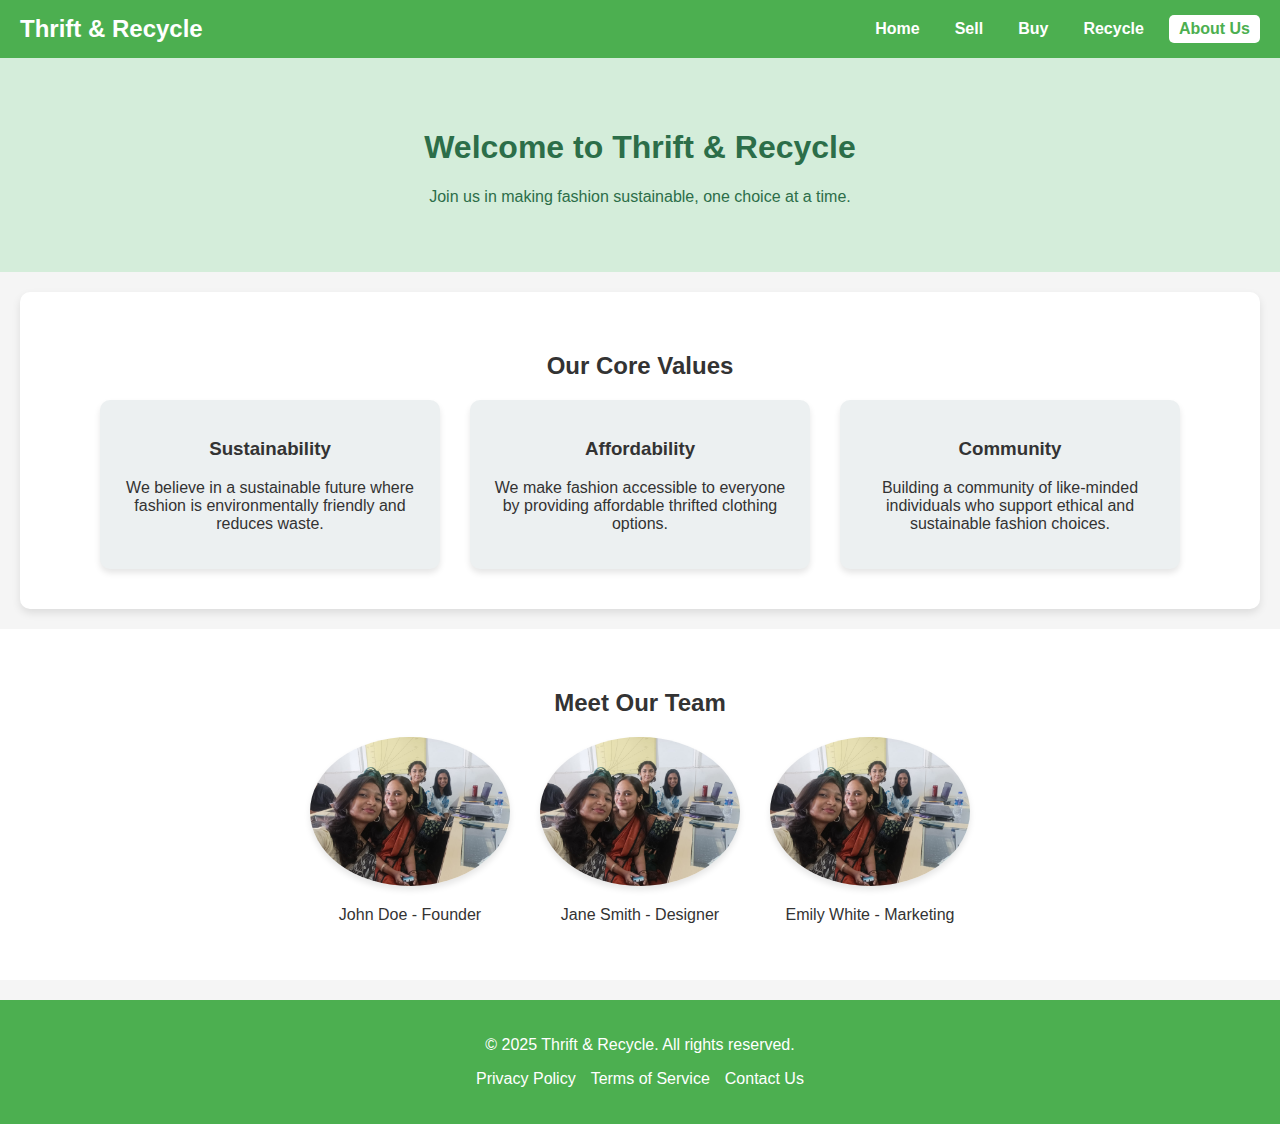
==== about.html @ 52817f69 "Initial commit" ====
<!DOCTYPE html>
<html lang="en">
<head>
    <meta charset="UTF-8">
    <meta name="viewport" content="width=device-width, initial-scale=1.0">
    <title>About Us - Thrift & Recycle</title>
    <style>
        body {
            font-family: Arial, sans-serif;
            margin: 0;
            padding: 0;
            background-color: #f5f5f5;
            color: #333;
        }

        /* Header Styling */
        header {
            background-color: #4CAF50;
            padding: 15px 20px;
            display: flex;
            justify-content: space-between;
            align-items: center;
        }

        .logo {
            font-size: 24px;
            font-weight: bold;
            color: white;
        }

        nav {
            display: flex;
            gap: 15px;
        }

        nav a {
            color: white;
            text-decoration: none;
            font-weight: bold;
            padding: 5px 10px;
            border-radius: 5px;
        }

        nav a:hover, nav a.active {
            background-color: white;
            color: #4CAF50;
        }

        /* Hero Section */
        .hero {
            text-align: center;
            padding: 50px 20px;
            background-color: #d4edda;
            color: #2c6e49;
        }

        /* Core Values Section */
        .core-values {
            text-align: center;
            padding: 40px 20px;
            background-color: #fff;
            margin: 20px;
            border-radius: 10px;
            box-shadow: 0 4px 8px rgba(0, 0, 0, 0.1);
        }

        .values-container {
            display: flex;
            justify-content: center;
            gap: 30px;
            flex-wrap: wrap;
        }

        .value-item {
            width: 300px;
            padding: 20px;
            background-color: #ecf0f1;
            border-radius: 10px;
            box-shadow: 0 4px 6px rgba(0, 0, 0, 0.1);
        }

        /* Meet the Team Section */
        .meet-the-team {
            text-align: center;
            padding: 40px 20px;
            background-color: #fff;
        }

        .team-container {
            display: flex;
            justify-content: center;
            gap: 30px;
            flex-wrap: wrap;
        }

        .team-member {
            width: 200px;
            text-align: center;
        }

        .team-member img {
            width: 100%;
            border-radius: 50%;
            box-shadow: 0 4px 6px rgba(0, 0, 0, 0.1);
        }

        /* Footer Styling */
        footer {
            background-color: #4CAF50;
            color: white;
            text-align: center;
            padding: 20px;
            margin-top: 20px;
        }

        footer ul {
            list-style: none;
            padding: 0;
            display: flex;
            justify-content: center;
            gap: 15px;
        }

        footer ul li a {
            color: white;
            text-decoration: none;
        }

        footer ul li a:hover {
            text-decoration: underline;
        }

        /* Responsive Design */
        @media (max-width: 768px) {
            header {
                flex-direction: column;
                text-align: center;
            }

            nav {
                flex-direction: column;
                gap: 10px;
                margin-top: 10px;
            }

            .values-container, .team-container {
                flex-direction: column;
                align-items: center;
            }
        }
    </style>
</head>
<body>

    <!-- Header -->
    <header>
        <div class="logo">Thrift & Recycle</div>
        <nav>
            <a href="index.html">Home</a>
            <a href="sell.html">Sell</a>
            <a href="thrift.html">Buy</a>
            <a href="recycle.html">Recycle</a>
            <a href="about.html" class="active">About Us</a>
        </nav>
    </header>

    <!-- Hero Section -->
    <section class="hero">
        <h1>Welcome to Thrift & Recycle</h1>
        <p>Join us in making fashion sustainable, one choice at a time.</p>
    </section>

    <!-- Core Values Section -->
    <section class="core-values">
        <h2>Our Core Values</h2>
        <div class="values-container">
            <div class="value-item">
                <h3>Sustainability</h3>
                <p>We believe in a sustainable future where fashion is environmentally friendly and reduces waste.</p>
            </div>
            <div class="value-item">
                <h3>Affordability</h3>
                <p>We make fashion accessible to everyone by providing affordable thrifted clothing options.</p>
            </div>
            <div class="value-item">
                <h3>Community</h3>
                <p>Building a community of like-minded individuals who support ethical and sustainable fashion choices.</p>
            </div>
        </div>
    </section>

    <!-- Meet the Team Section -->
    <section class="meet-the-team">
        <h2>Meet Our Team</h2>
        <div class="team-container">
            <div class="team-member">
                <img src="member1.jpeg" alt="Team Member 1">
                <p>John Doe - Founder</p>
            </div>
            <div class="team-member">
                <img src="member1.jpeg" alt="Team Member 2">
                <p>Jane Smith - Designer</p>
            </div>
            <div class="team-member">
                <img src="member1.jpeg" alt="Team Member 3">
                <p>Emily White - Marketing</p>
            </div>
        </div>
    </section>

    <!-- Footer -->
    <footer>
        <p>&copy; 2025 Thrift & Recycle. All rights reserved.</p>
        <ul>
            <li><a href="#">Privacy Policy</a></li>
            <li><a href="#">Terms of Service</a></li>
            <li><a href="#">Contact Us</a></li>
        </ul>
    </footer>

</body>
</html>
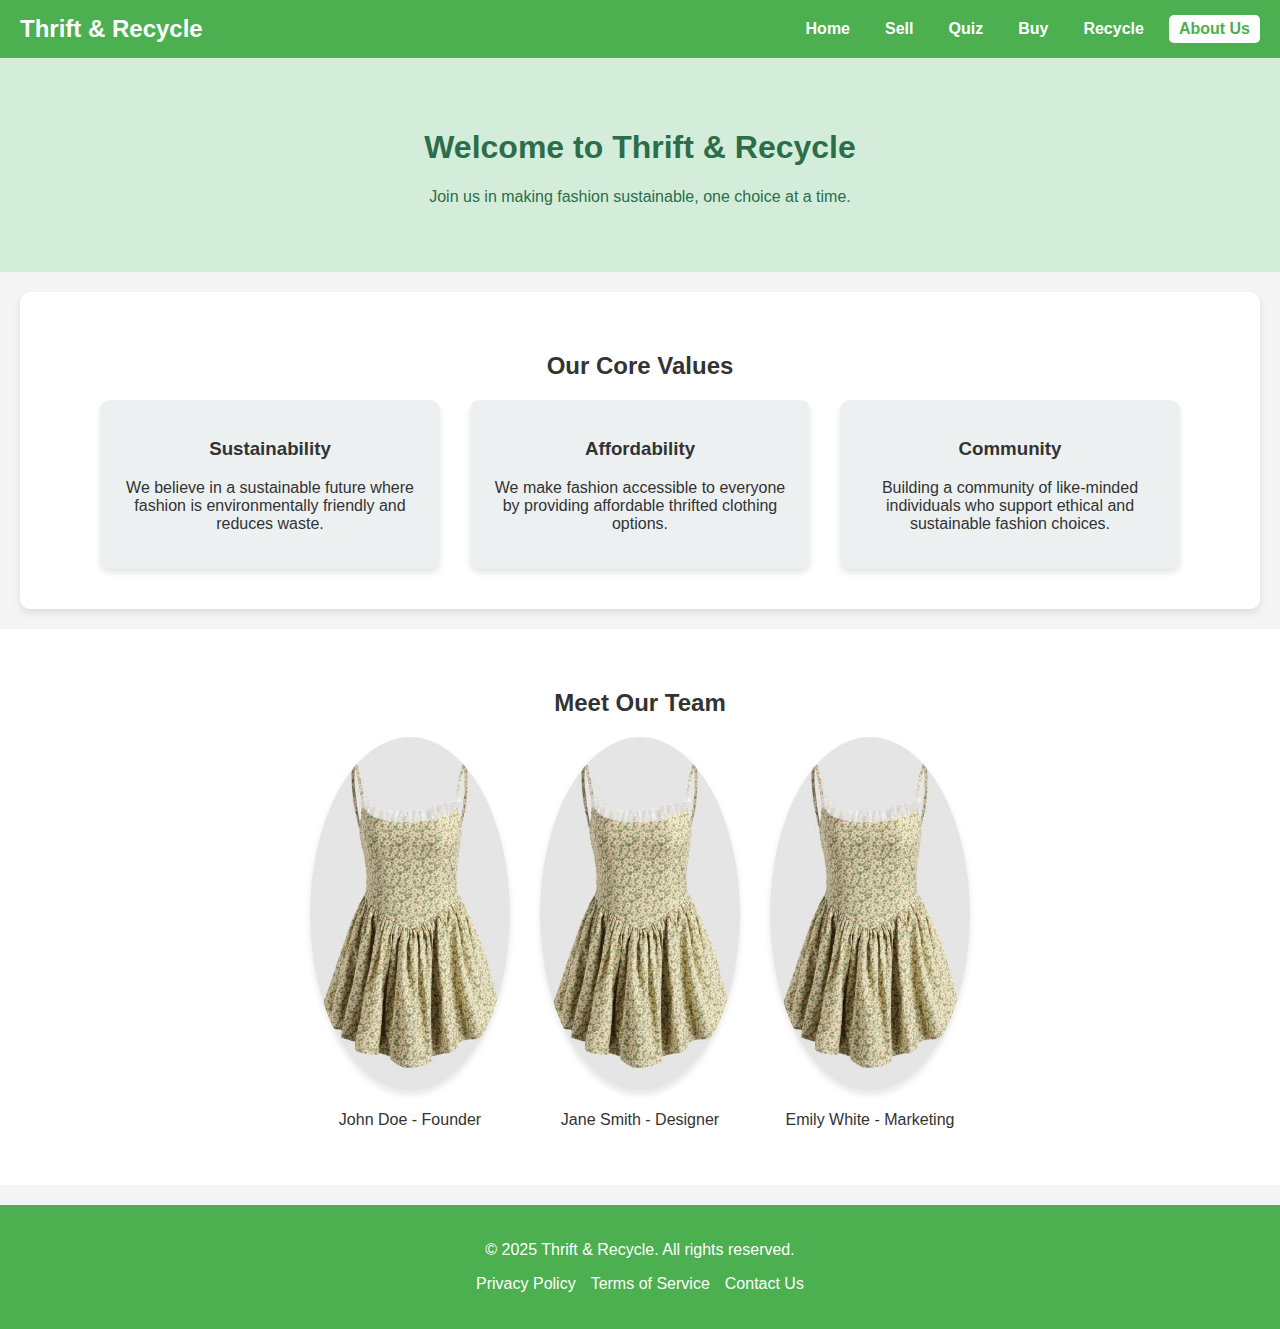
==== commit a297fdad: "Updated website" ====
--- a/about.html
+++ b/about.html
@@ -158,6 +158,7 @@
         <nav>
             <a href="index.html">Home</a>
             <a href="sell.html">Sell</a>
+            <a href="quiz.html">Quiz</a>
             <a href="thrift.html">Buy</a>
             <a href="recycle.html">Recycle</a>
             <a href="about.html" class="active">About Us</a>
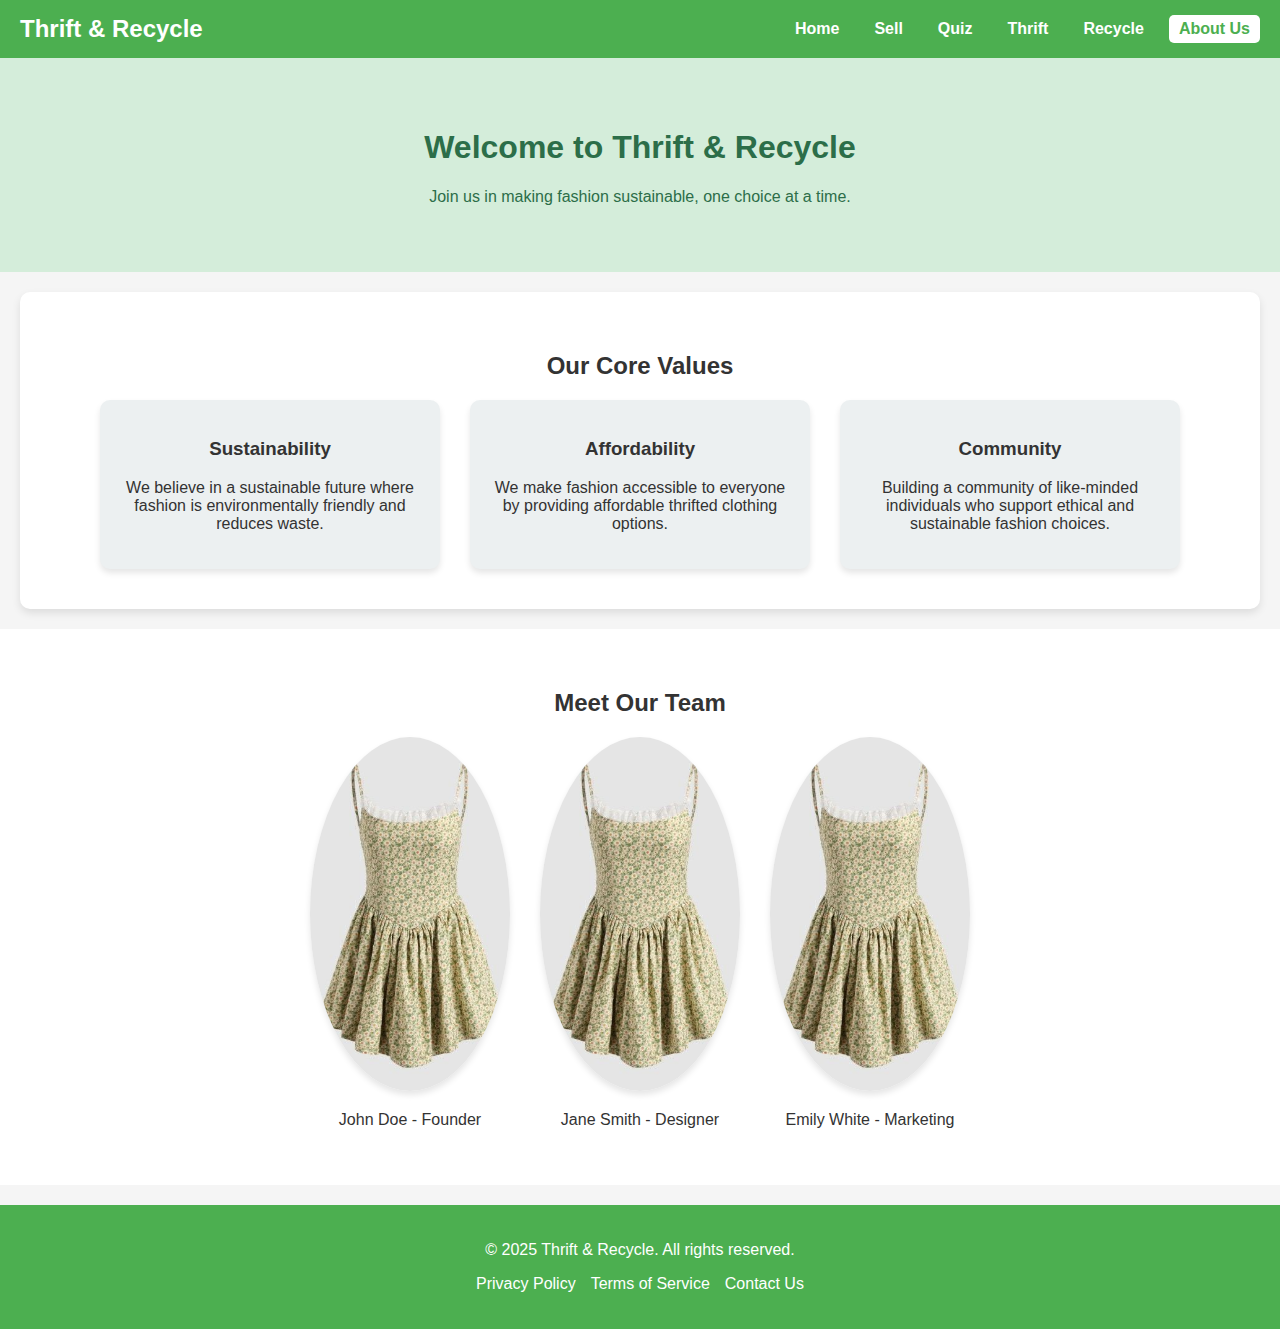
==== commit 2f9fefad: "Updated website" ====
--- a/about.html
+++ b/about.html
@@ -159,7 +159,7 @@
             <a href="index.html">Home</a>
             <a href="sell.html">Sell</a>
             <a href="quiz.html">Quiz</a>
-            <a href="thrift.html">Buy</a>
+            <a href="thrift.html">Thrift</a>
             <a href="recycle.html">Recycle</a>
             <a href="about.html" class="active">About Us</a>
         </nav>
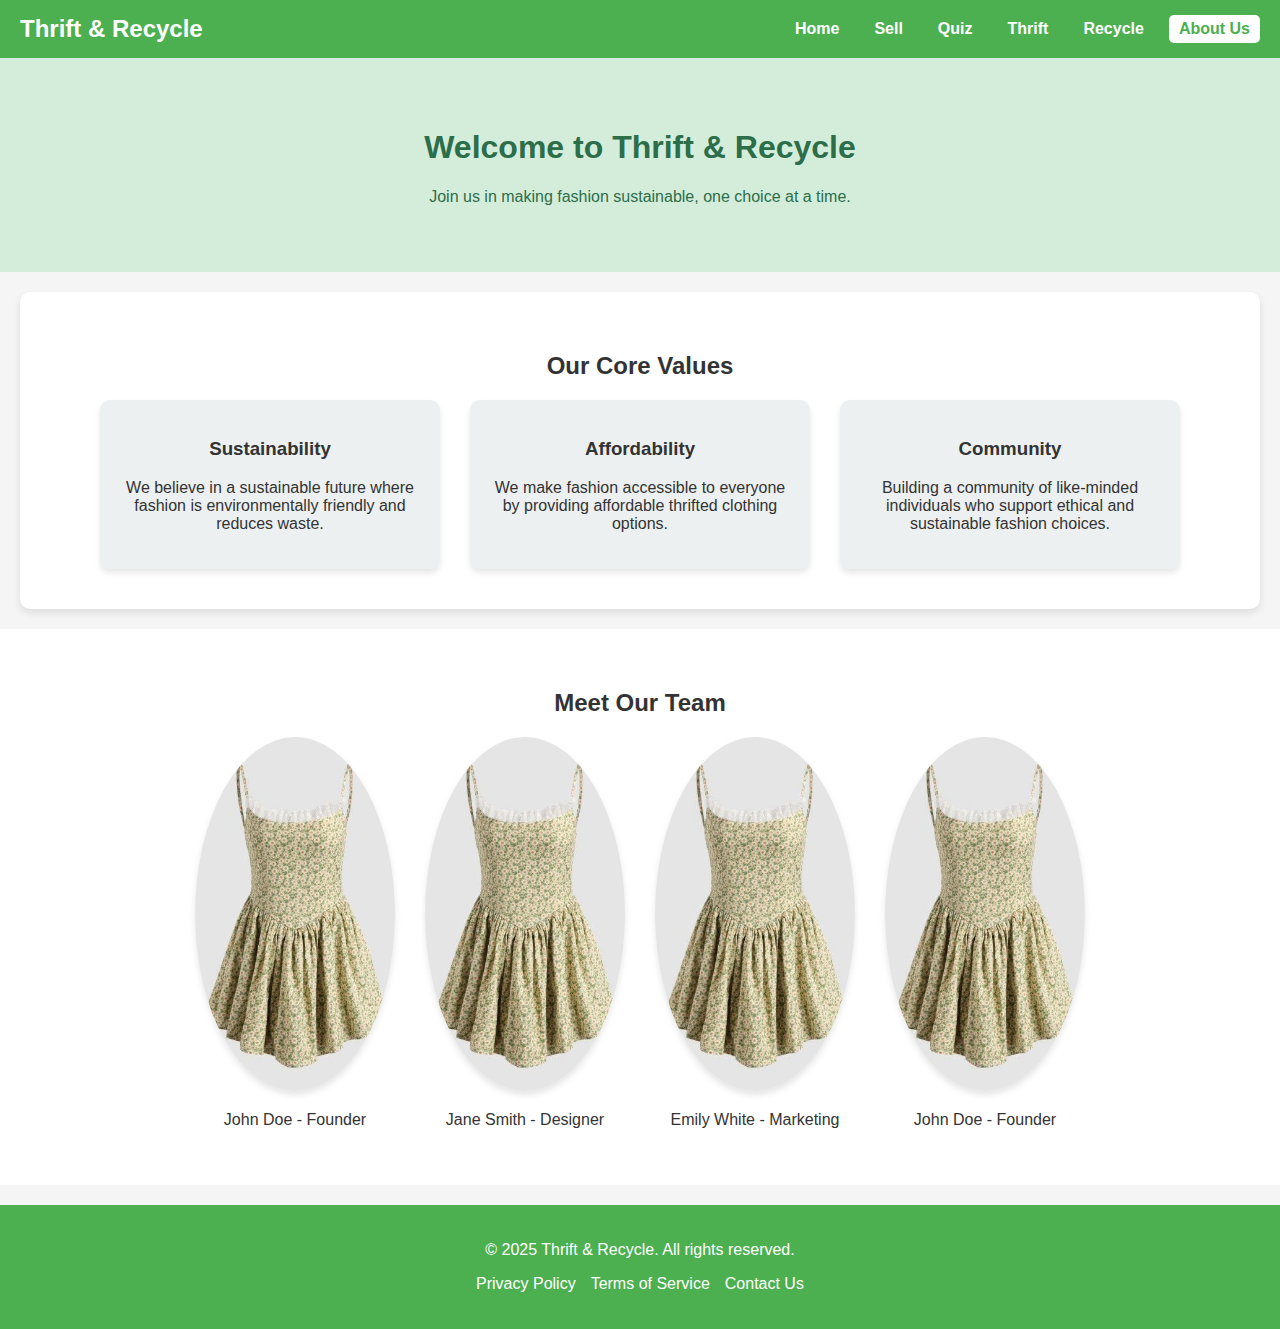
==== commit e819b7d2: "Updated website" ====
--- a/about.html
+++ b/about.html
@@ -206,6 +206,10 @@
                 <img src="member1.jpeg" alt="Team Member 3">
                 <p>Emily White - Marketing</p>
             </div>
+            <div class="team-member">
+                <img src="member1.jpeg" alt="Team Member 1">
+                <p>John Doe - Founder</p>
+            </div>
         </div>
     </section>
 
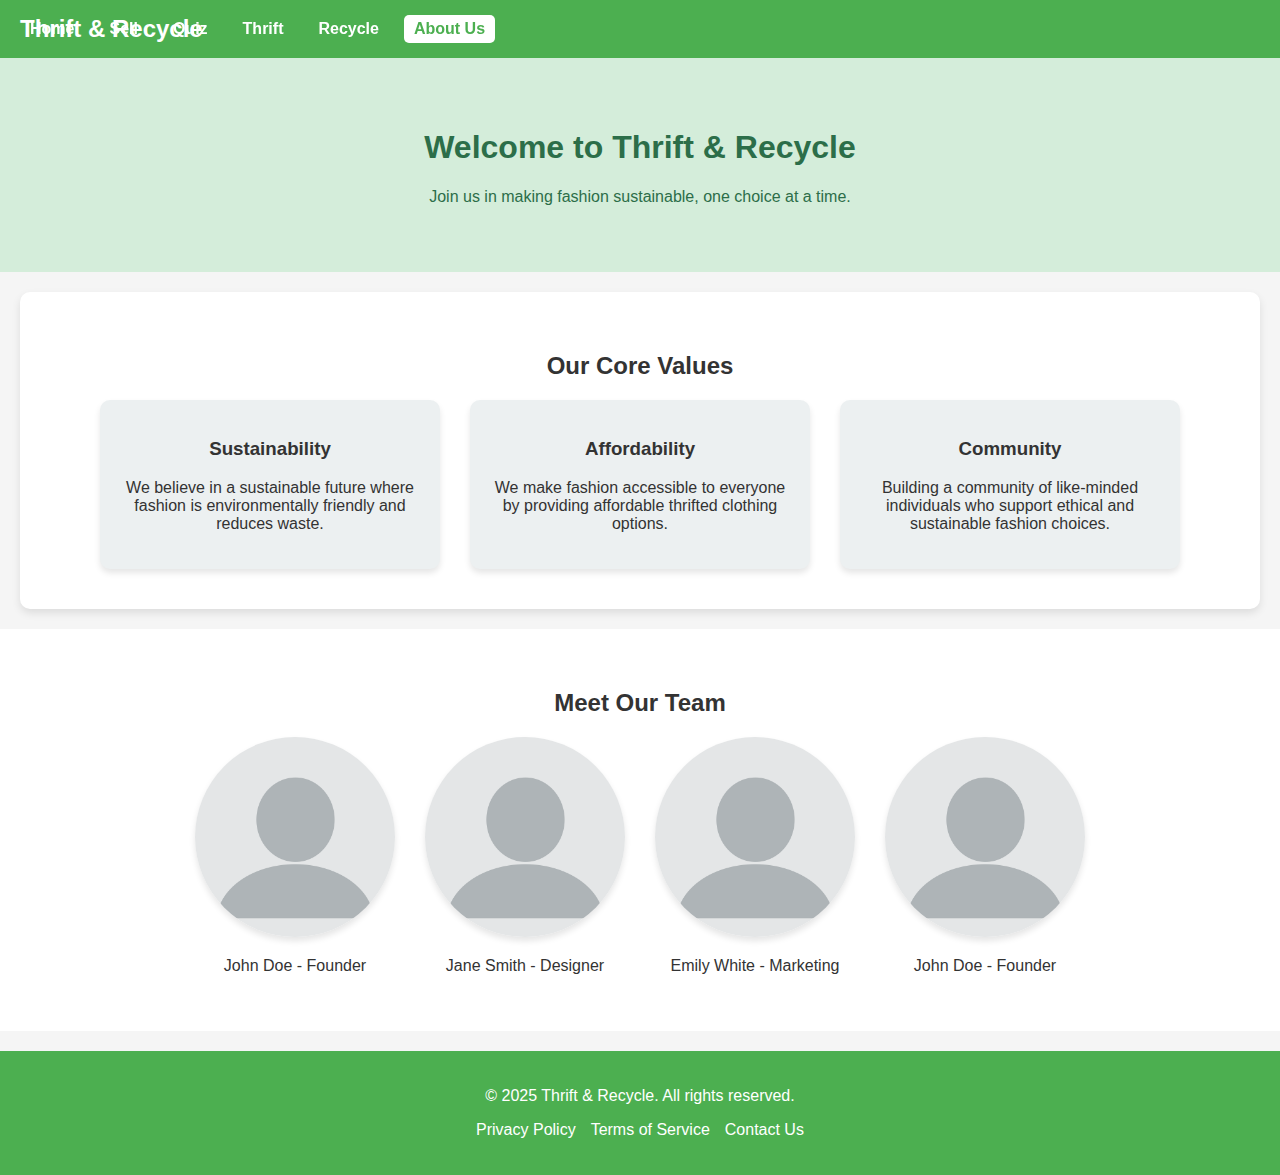
==== commit d255de21: "Made changes" ====
--- a/about.html
+++ b/about.html
@@ -31,6 +31,7 @@
         nav {
             display: flex;
             gap: 15px;
+            position: fixed;
         }
 
         nav a {
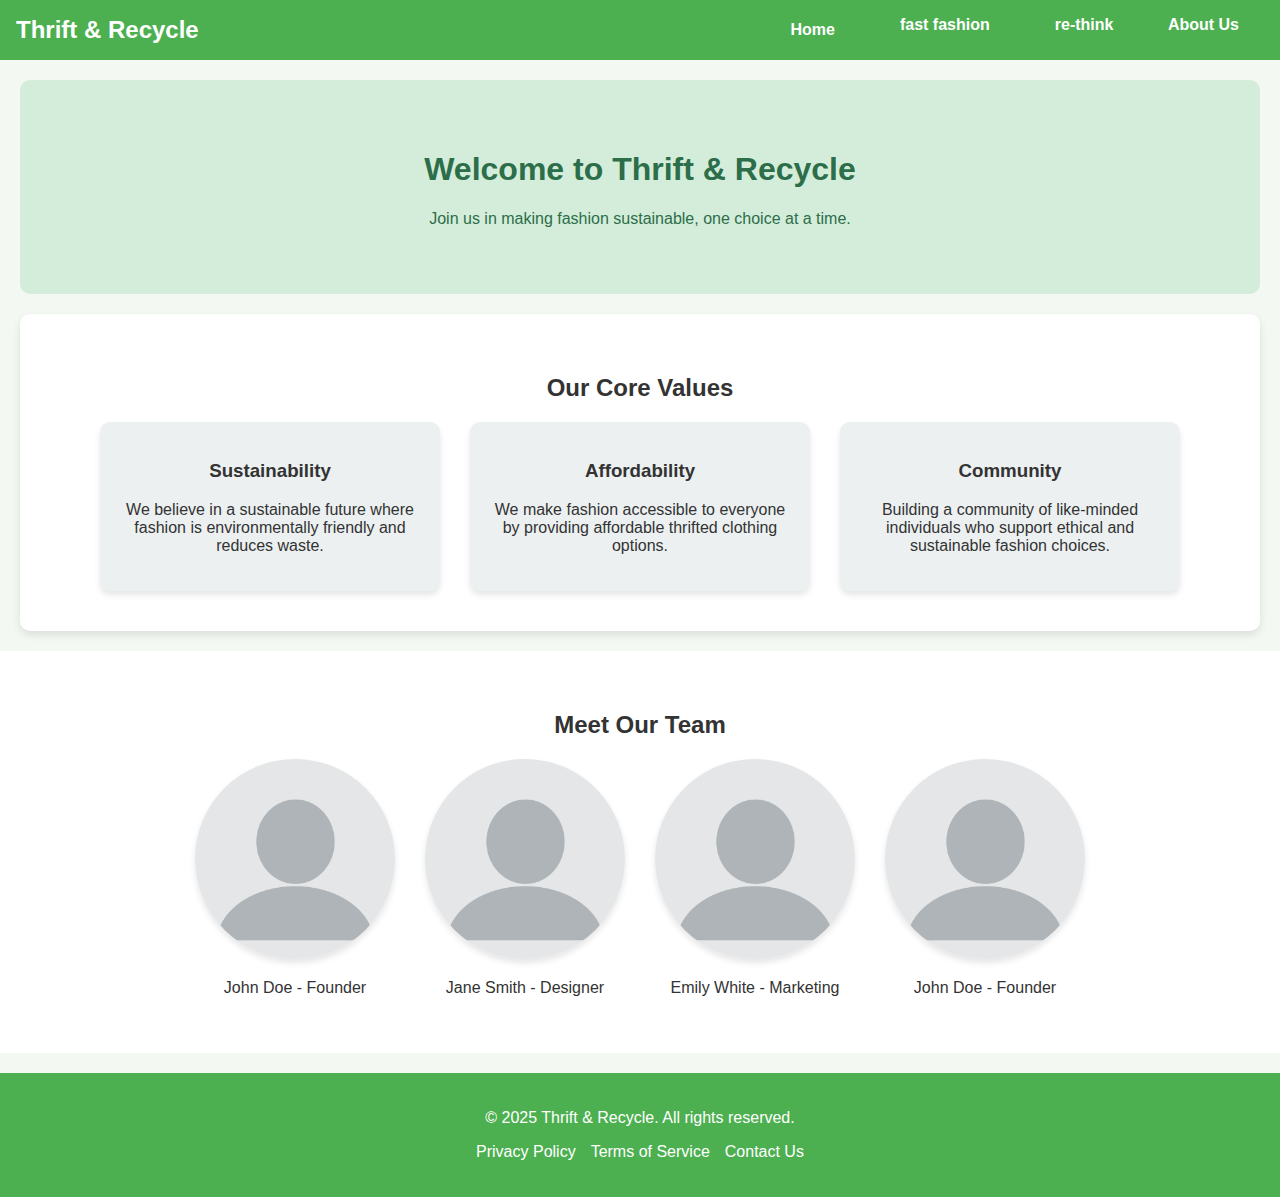
==== commit 9283604f: "made changes" ====
--- a/about.html
+++ b/about.html
@@ -4,152 +4,7 @@
     <meta charset="UTF-8">
     <meta name="viewport" content="width=device-width, initial-scale=1.0">
     <title>About Us - Thrift & Recycle</title>
-    <style>
-        body {
-            font-family: Arial, sans-serif;
-            margin: 0;
-            padding: 0;
-            background-color: #f5f5f5;
-            color: #333;
-        }
-
-        /* Header Styling */
-        header {
-            background-color: #4CAF50;
-            padding: 15px 20px;
-            display: flex;
-            justify-content: space-between;
-            align-items: center;
-        }
-
-        .logo {
-            font-size: 24px;
-            font-weight: bold;
-            color: white;
-        }
-
-        nav {
-            display: flex;
-            gap: 15px;
-            position: fixed;
-        }
-
-        nav a {
-            color: white;
-            text-decoration: none;
-            font-weight: bold;
-            padding: 5px 10px;
-            border-radius: 5px;
-        }
-
-        nav a:hover, nav a.active {
-            background-color: white;
-            color: #4CAF50;
-        }
-
-        /* Hero Section */
-        .hero {
-            text-align: center;
-            padding: 50px 20px;
-            background-color: #d4edda;
-            color: #2c6e49;
-        }
-
-        /* Core Values Section */
-        .core-values {
-            text-align: center;
-            padding: 40px 20px;
-            background-color: #fff;
-            margin: 20px;
-            border-radius: 10px;
-            box-shadow: 0 4px 8px rgba(0, 0, 0, 0.1);
-        }
-
-        .values-container {
-            display: flex;
-            justify-content: center;
-            gap: 30px;
-            flex-wrap: wrap;
-        }
-
-        .value-item {
-            width: 300px;
-            padding: 20px;
-            background-color: #ecf0f1;
-            border-radius: 10px;
-            box-shadow: 0 4px 6px rgba(0, 0, 0, 0.1);
-        }
-
-        /* Meet the Team Section */
-        .meet-the-team {
-            text-align: center;
-            padding: 40px 20px;
-            background-color: #fff;
-        }
-
-        .team-container {
-            display: flex;
-            justify-content: center;
-            gap: 30px;
-            flex-wrap: wrap;
-        }
-
-        .team-member {
-            width: 200px;
-            text-align: center;
-        }
-
-        .team-member img {
-            width: 100%;
-            border-radius: 50%;
-            box-shadow: 0 4px 6px rgba(0, 0, 0, 0.1);
-        }
-
-        /* Footer Styling */
-        footer {
-            background-color: #4CAF50;
-            color: white;
-            text-align: center;
-            padding: 20px;
-            margin-top: 20px;
-        }
-
-        footer ul {
-            list-style: none;
-            padding: 0;
-            display: flex;
-            justify-content: center;
-            gap: 15px;
-        }
-
-        footer ul li a {
-            color: white;
-            text-decoration: none;
-        }
-
-        footer ul li a:hover {
-            text-decoration: underline;
-        }
-
-        /* Responsive Design */
-        @media (max-width: 768px) {
-            header {
-                flex-direction: column;
-                text-align: center;
-            }
-
-            nav {
-                flex-direction: column;
-                gap: 10px;
-                margin-top: 10px;
-            }
-
-            .values-container, .team-container {
-                flex-direction: column;
-                align-items: center;
-            }
-        }
-    </style>
+    <link rel="stylesheet" href="styles.css">
 </head>
 <body>
 
@@ -158,11 +13,21 @@
         <div class="logo">Thrift & Recycle</div>
         <nav>
             <a href="index.html">Home</a>
-            <a href="sell.html">Sell</a>
-            <a href="quiz.html">Quiz</a>
-            <a href="thrift.html">Thrift</a>
-            <a href="recycle.html">Recycle</a>
-            <a href="about.html" class="active">About Us</a>
+                <div class="dropdown">
+                    <a href="#">fast fashion</a>
+                    <div class="dropdown-content">
+                      <a href="sell.html">shop</a>
+                      <a href="thrift.html">thrift</a>
+                    </div>
+                  </div>
+                  <div class="dropdown">
+                    <a href="#">re-think</a>
+                    <div class="dropdown-content">
+                      <a href="quiz.html">quiz time</a>
+                      <a href="recycle.html">recycle</a>
+                    </div>
+            <a href="about.html">About Us</a>
+            </div>
         </nav>
     </header>
 
--- a/styles.css
+++ b/styles.css
@@ -0,0 +1,676 @@
+body {
+       font-family: Arial, sans-serif;
+       margin: 0;
+       padding: 0;
+       background-color: #f5f5f5;
+       color: #333;
+   }
+
+   /* Header Styling */
+   header {
+       background-color: #4CAF50;
+       padding: 15px 20px;
+       display: flex;
+       justify-content: space-between;
+       align-items: center;
+   }
+
+   .logo {
+       font-size: 24px;
+       font-weight: bold;
+       color: white;
+   }
+
+   nav {
+       display: flex;
+       gap: 15px;
+   }
+
+   .dropdown {
+ position: relative;
+ display: inline-block;
+}
+.dropdown-content {
+ display: none;
+ position: absolute;
+ top: 100%;
+ left: 0;
+ background-color: #ddd;
+ min-width: 150px;
+ box-shadow: 0px 8px 16px rgba(0,0,0,0.1);
+}
+.dropdown-content a {
+ display: block;
+ padding: 8px;
+ color: #333;
+}
+.dropdown-content a:hover {
+ background-color: #bbb;
+}
+.dropdown:hover .dropdown-content {
+ display: block;
+}
+
+   nav a {
+       color: white;
+       text-decoration: none;
+       font-weight: bold;
+       padding: 5px 10px;
+       border-radius: 5px;
+   }
+
+   nav a:hover, nav a.active {
+       background-color: white;
+       color: #4CAF50;
+   }
+
+   /* Hero Section */
+   .hero {
+       text-align: center;
+       padding: 50px 20px;
+       background-color: #d4edda;
+       color: #2c6e49;
+   }
+
+   /* Core Values Section */
+   .core-values {
+       text-align: center;
+       padding: 40px 20px;
+       background-color: #fff;
+       margin: 20px;
+       border-radius: 10px;
+       box-shadow: 0 4px 8px rgba(0, 0, 0, 0.1);
+   }
+
+   .values-container {
+       display: flex;
+       justify-content: center;
+       gap: 30px;
+       flex-wrap: wrap;
+   }
+
+   .value-item {
+       width: 300px;
+       padding: 20px;
+       background-color: #ecf0f1;
+       border-radius: 10px;
+       box-shadow: 0 4px 6px rgba(0, 0, 0, 0.1);
+   }
+
+   /* Meet the Team Section */
+   .meet-the-team {
+       text-align: center;
+       padding: 40px 20px;
+       background-color: #fff;
+   }
+
+   .team-container {
+       display: flex;
+       justify-content: center;
+       gap: 30px;
+       flex-wrap: wrap;
+   }
+
+   .team-member {
+       width: 200px;
+       text-align: center;
+   }
+
+   .team-member img {
+       width: 100%;
+       border-radius: 50%;
+       box-shadow: 0 4px 6px rgba(0, 0, 0, 0.1);
+   }
+
+   /* Footer Styling */
+   footer {
+       background-color: #4CAF50;
+       color: white;
+       text-align: center;
+       padding: 20px;
+       margin-top: 20px;
+   }
+
+   footer ul {
+       list-style: none;
+       padding: 0;
+       display: flex;
+       justify-content: center;
+       gap: 15px;
+   }
+
+   footer ul li a {
+       color: white;
+       text-decoration: none;
+   }
+
+   footer ul li a:hover {
+       text-decoration: underline;
+   }
+
+   /* Responsive Design */
+   @media (max-width: 768px) {
+       header {
+           flex-direction: column;
+           text-align: center;
+       }
+
+       nav {
+           flex-direction: column;
+           gap: 10px;
+           margin-top: 10px;
+       }
+
+       .values-container, .team-container {
+           flex-direction: column;
+           align-items: center;
+       }
+   }
+   header {
+       background-color: #4CAF50;
+       color: white;
+       padding: 1rem 2rem;
+       display: flex;
+       justify-content: space-between;
+       align-items: center;
+   }
+   nav ul {
+       list-style: none;
+       display: flex;
+       gap: 1rem;
+   }
+   nav ul li a {
+       color: white;
+       text-decoration: none;
+       font-weight: bold;
+   }
+   main {
+       display: grid;
+       grid-template-columns: 1fr;
+       gap: 2rem;
+       padding: 2rem;
+   }
+   .search-offers, .quiz-section, .contact-container {
+       background-color: white;
+       padding: 2rem;
+       border-radius: 10px;
+       box-shadow: 0 4px 8px rgba(0, 0, 0, 0.1);
+   }
+   .search-bar {
+       display: flex;
+       justify-content: center;
+       margin-bottom: 1rem;
+   }
+   .search-bar input[type="text"] {
+       width: 60%;
+       padding: 0.5rem;
+       border: 1px solid #ccc;
+       border-radius: 5px 0 0 5px;
+   }
+   .search-bar button {
+       padding: 0.5rem 1rem;
+       border: none;
+       background-color: #4CAF50;
+       color: white;
+       border-radius: 0 5px 5px 0;
+       cursor: pointer;
+   }
+   .offer-cards {
+       display: grid;
+       grid-template-columns: repeat(auto-fit, minmax(200px, 1fr));
+       gap: 1.5rem;
+   }
+   .card {
+       background-color: #e8f5e9;
+       padding: 1rem;
+       border-radius: 10px;
+       text-align: center;
+       position: relative;
+   }
+   .card img {
+       width: 100%;
+       height: auto;
+       border-radius: 10px 10px 0 0;
+   }
+   .btn {
+       display: inline-block;
+       margin-top: 1rem;
+       padding: 0.5rem 1rem;
+       background-color: #4CAF50;
+       color: white;
+       border-radius: 5px;
+       text-decoration: none;
+   }
+   .quiz-section {
+        display: flex;
+        align-items: center;
+        justify-content: space-between;
+      
+        color: #2c6e49;
+        padding: 2rem;
+   }
+
+   .quiz-text {
+       max-width: 45%;
+       font-size: 1.2rem;
+   }
+   .quiz-image {
+       width: 40%;
+   }
+   .quiz-image img {
+       width: 100%;
+       border-radius: 10px;
+   }
+   .contact-container {
+       display: flex;
+       justify-content: space-between;
+       gap: 2rem;
+       padding: 2rem;
+       background-color: #f0f4f8;
+       border-radius: 10px;
+   }
+   .contact-details, .query-section {
+       flex: 1;
+       padding: 1.5rem;
+       background-color: white;
+       border-radius: 10px;
+       box-shadow: 0 4px 8px rgba(0, 0, 0, 0.1);
+   }
+   .contact-details h3, .query-section h3 {
+       font-size: 1.8rem;
+       margin-bottom: 1rem;
+   }
+   .contact-details p, .query-section p, form input, form textarea {
+       font-size: 1rem;
+   }
+   .query-section {
+       max-width: 45%;
+   }
+   form {
+       display: flex;
+       flex-direction: column;
+       gap: 1rem;
+   }
+   form input, form textarea {
+       padding: 0.75rem;
+       border: 1px solid #ccc;
+       border-radius: 5px;
+   }
+   form button {
+       padding: 0.75rem;
+       background-color: #4CAF50;
+       color: white;
+       border: none;
+       border-radius: 5px;
+       cursor: pointer;
+       font-size: 1rem;
+   }
+   footer {
+       background-color: #4CAF50;
+       color: white;
+       text-align: center;
+       padding: 1rem 0;
+   }
+
+   .discount-banner {
+       background-color: #FF5722;
+       color: white;
+       text-align: center;
+       padding: 1rem;
+       font-size: 1.2rem;
+       font-weight: bold;
+       border-radius: 0 0 10px 10px;
+       margin-bottom: 1rem;
+   }
+   
+   @media (max-width: 768px) {
+       header {
+           flex-direction: column;
+           text-align: center;
+       }
+
+       nav {
+           flex-direction: column;
+           gap: 10px;
+           margin-top: 10px;
+       }
+
+       .values-container, .team-container {
+           flex-direction: column;
+           align-items: center;
+       }
+   }   
+
+   body {
+       font-family: 'Poppins', sans-serif;
+       margin: 0;
+       padding: 0;
+       background-color: #f3f8f2;
+       color: #333;
+       text-align: center;
+   }
+   header {
+       background-color: #4CAF50;
+       padding: 1rem;
+       display: flex;
+       justify-content: space-between;
+       align-items: center;
+       color: white;
+   }
+   .logo {
+       font-size: 24px;
+       font-weight: bold;
+   }
+   nav a {
+       color: white;
+       margin: 0 15px;
+       text-decoration: none;
+       font-weight: bold;
+   }
+   .hero {
+       text-align: center;
+       padding: 50px;
+       background-color: #d4edda;
+       border-radius: 10px;
+       margin: 20px;
+   }
+   .hero h1 {
+       color: #2c6e49;
+   }
+   .container {
+       width: 80%;
+       margin: auto;
+       padding: 20px;
+   }
+   .quiz-box {
+       border: 2px solid #000;
+       padding: 20px;
+       background-color: #d4edda;
+       margin: 20px 0;
+       text-align: left;
+       border-radius: 15px;
+       font-family: 'Verdana', sans-serif;
+   }
+   .category {
+       display: none;
+       width: 30%;
+       padding: 20px;
+       background-color: #D2691E;
+       color: white;
+       font-weight: bold;
+       border-radius: 10px;
+       margin: 10px;
+   }
+   .button {
+       display: inline-block;
+       padding: 10px 20px;
+       font-size: 16px;
+       margin-top: 10px;
+       color: white;
+       border: none;
+       cursor: pointer;
+       border-radius: 5px;
+   }
+   .thrift { background-color: #4682B4; }
+   .sell { background-color: #FF6347; }
+   .recycle { background-color: #32CD32; }
+   .submit-btn { background-color: #4CAF50; }
+   .quiz-options input {
+       margin-right: 10px;
+   }
+   .result-section {
+       display: none;
+       margin-top: 20px;
+       padding: 20px;
+       border: 2px solid black;
+       background-color: white;
+       border-radius: 10px;
+   }
+   .result-box {
+       display: flex;
+       justify-content: center;
+       gap: 10px;
+   }
+   footer {
+       text-align: center;
+       padding: 20px;
+       background-color:#4CAF50;
+       color: white;
+   }
+   @media (max-width: 768px) {
+       header {
+           flex-direction: column;
+           text-align: center;
+       }
+
+       nav {
+           flex-direction: column;
+           gap: 10px;
+           margin-top: 10px;
+       }
+
+       .values-container, .team-container {
+           flex-direction: column;
+           align-items: center;
+       }
+   }  
+
+   body {
+       font-family: 'Poppins', sans-serif;
+       margin: 0;
+       padding: 0;
+       background-color: #f3f8f2;
+       color: #333;
+   }
+   header {
+       background-color: #4CAF50;
+       padding: 1rem;
+       display: flex;
+       justify-content: space-between;
+       align-items: center;
+       color: white;
+   }
+   .logo {
+       font-size: 24px;
+       font-weight: bold;
+   }
+   nav a {
+       color: white;
+       margin: 0 15px;
+       text-decoration: none;
+       font-weight: bold;
+   }
+   .hero {
+       text-align: center;
+       padding: 50px;
+       background-color: #d4edda;
+       border-radius: 10px;
+       margin: 20px;
+   }
+   .hero h1 {
+       color: #2c6e49;
+   }
+   .section {
+       text-align: center;
+       padding: 30px;
+       background: white;
+       margin: 20px auto;
+       width: 70%;
+       border-radius: 15px;
+       box-shadow: 0px 4px 15px rgba(0, 0, 0, 0.1);
+   }
+   .form select, .form button {
+       width: 80%;
+       padding: 12px;
+       margin-top: 10px;
+       border-radius: 5px;
+       border: 1px solid #ccc;
+   }
+   .form button {
+       background-color: #4CAF50;
+       color: white;
+       font-size: 16px;
+       cursor: pointer;
+   }
+   footer {
+       text-align: center;
+       padding: 20px;
+       background-color:#4CAF50;
+       color: white;
+   }
+
+   @media (max-width: 768px) {
+       header {
+           flex-direction: column;
+           text-align: center;
+       }
+
+       nav {
+           flex-direction: column;
+           gap: 10px;
+           margin-top: 10px;
+       }
+
+       .values-container, .team-container {
+           flex-direction: column;
+           align-items: center;
+       }
+   }  
+
+   body {
+       font-family: 'Poppins', sans-serif;
+       margin: 0;
+       padding: 0;
+       background-color: #f3f8f2;
+       color: #333;
+   }
+   header {
+       background-color: #4CAF50;
+       padding: 1rem;
+       display: flex;
+       justify-content: space-between;
+       align-items: center;
+       color: white;
+   }
+   .logo {
+       font-size: 24px;
+       font-weight: bold;
+   }
+   nav a {
+       color: white;
+       margin: 0 15px;
+       text-decoration: none;
+       font-weight: bold;
+   }
+   .hero {
+       text-align: center;
+       padding: 50px;
+       background-color: #d4edda;
+       border-radius: 10px;
+       margin: 20px;
+   }
+   .hero h1 {
+       color: #2c6e49;
+   }
+   .hero button {
+       padding: 12px 20px;
+       background-color: #2c6e49;
+       color: white;
+       border: none;
+       cursor: pointer;
+       border-radius: 5px;
+       font-size: 16px;
+   }
+   .how-it-works, .guidelines, .sell-form, .featured-listings, .trust-safety {
+       text-align: center;
+       padding: 30px;
+       background: white;
+       margin: 20px auto;
+       width: 70%;
+       border-radius: 15px;
+       box-shadow: 0px 4px 15px rgba(0, 0, 0, 0.1);
+   }
+   .how-it-works ol {
+       text-align: left;
+       margin: 0 auto;
+       display: inline-block;
+   }
+   .guidelines ul {
+       text-align: left;
+       margin: 0 auto;
+       display: inline-block;
+       list-style: none;
+       padding-left: 0;
+   }
+   .guidelines h3 {
+       color: #2c6e49;
+   }
+   .sell-form {
+       display: flex;
+       flex-direction: column;
+       align-items: center;
+   }
+   .sell-form form {
+       width: 80%;
+       display: grid;
+       grid-template-columns: 1fr 1fr;
+       gap: 15px;
+   }
+   .sell-form h2 {
+       grid-column: span 2;
+       text-align: center;
+   }
+   .sell-form input, .sell-form select, .sell-form textarea, .sell-form button {
+       width: 100%;
+       padding: 12px;
+       border-radius: 5px;
+       border: 1px solid #ccc;
+   }
+   .sell-form textarea {
+       grid-column: span 2;
+       height: 80px;
+   }
+   .sell-form input[type="file"] {
+       grid-column: span 2;
+   }
+   .sell-form button {
+       background-color: #4CAF50;
+       color: white;
+       font-size: 16px;
+       grid-column: span 2;
+       cursor: pointer;
+   }
+
+   .price-container {
+       display: flex;
+       justify-content: space-between;
+       gap: 15px;
+   }
+   .price-container input {
+       flex: 1;
+   }
+   
+   footer {
+       text-align: center;
+       padding: 20px;
+       background-color: #4CAF50;
+       color: white;
+   }
+
+   @media (max-width: 768px) {
+       header {
+           flex-direction: column;
+           text-align: center;
+       }
+
+       nav {
+           flex-direction: column;
+           gap: 10px;
+           margin-top: 10px;
+       }
+
+       .values-container, .team-container {
+           flex-direction: column;
+           align-items: center;
+       }
+   }